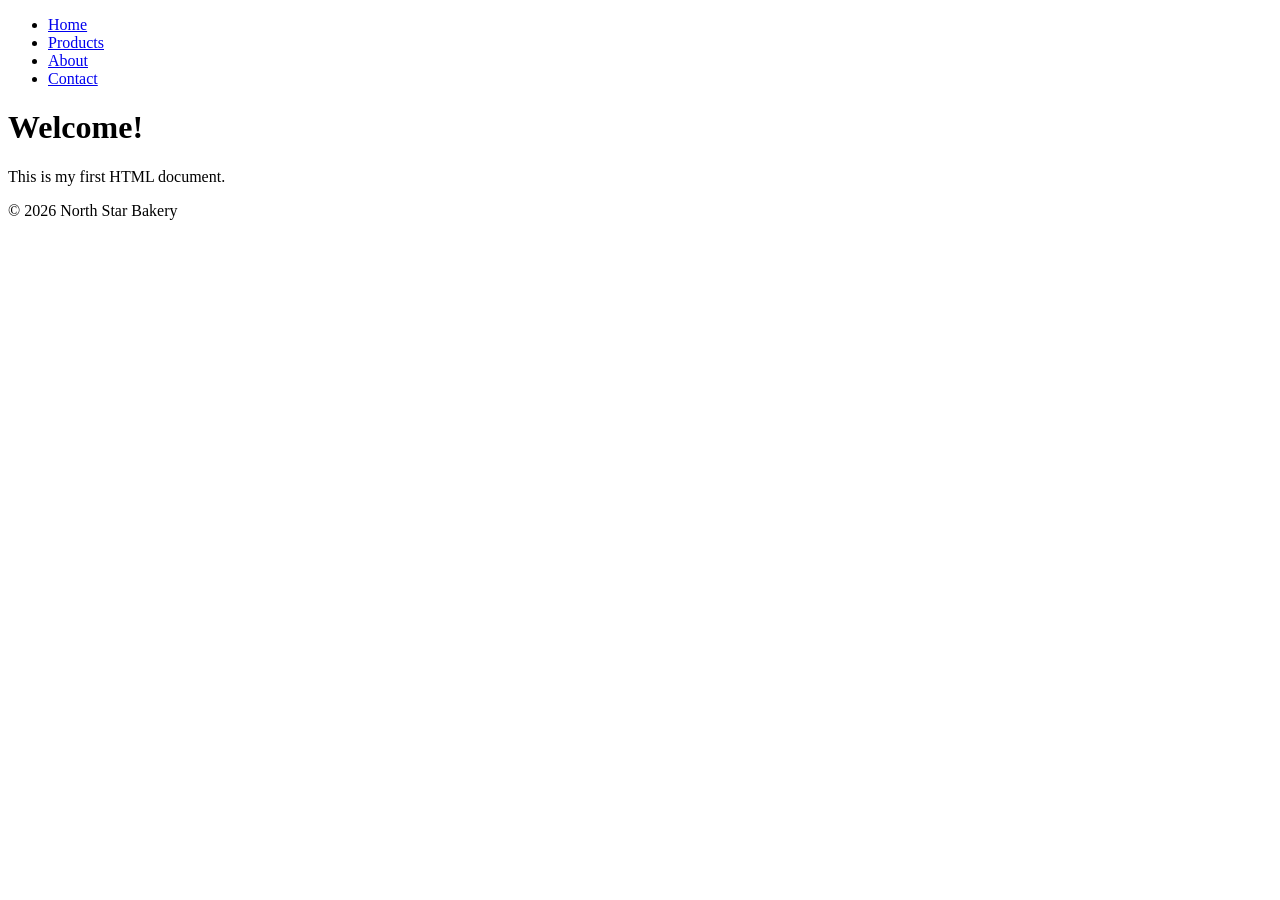
==== index.html @ 476aa755 "Update navigation" ====
<!DOCTYPE html>
<html lang="en">
<head>
    <meta charset="UTF-8">
    <meta name="viewport" content="width=device-width, initial-scale=1.0">
    <title>My First Web Page</title>
        <nav>
    <ul>
        <li><a href="index.html">Home</a></li>
        <li><a href="products.html">Products</a></li>
        <li><a href="about.html">About</a></li>
        <li><a href="contact.html">Contact</a></li>
    </ul>
</nav>
</head>
<body>
    <h1>Welcome!</h1>

    <p>This is my first HTML document.</p>
</body>
</html>
<footer>
    <p>&copy; 2026 North Star Bakery</p>
</footer>
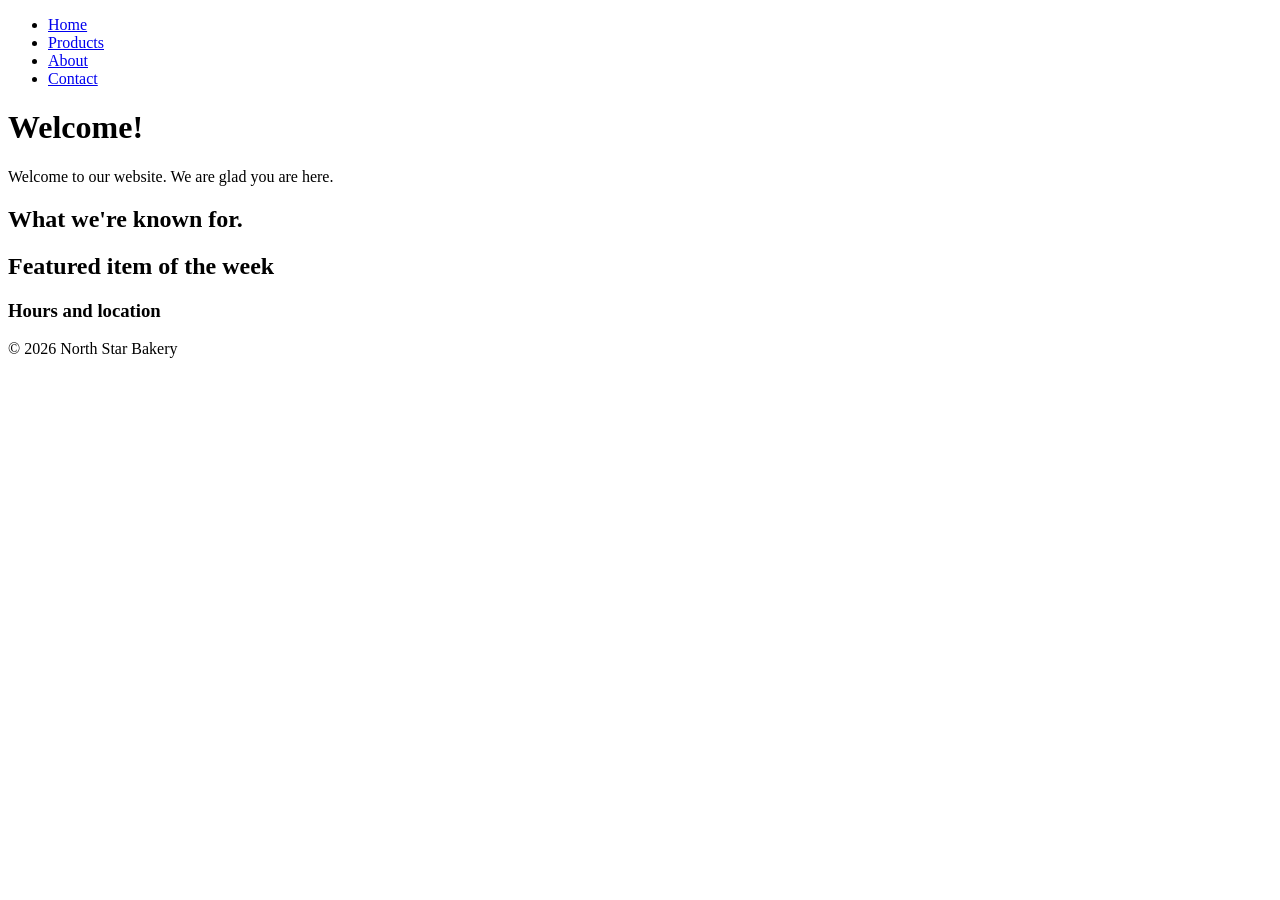
==== commit 63f0e20d: "updated changes" ====
--- a/index.html
+++ b/index.html
@@ -17,7 +17,12 @@
 <body>
     <h1>Welcome!</h1>
 
-    <p>This is my first HTML document.</p>
+    <p>Welcome to our website. We are glad you are here.</p>
+
+    <h2>What we're known for.</h2>
+    <h2>Featured item of the week</h2>
+    <h3>Hours and location</h3>
+
 </body>
 </html>
 <footer>
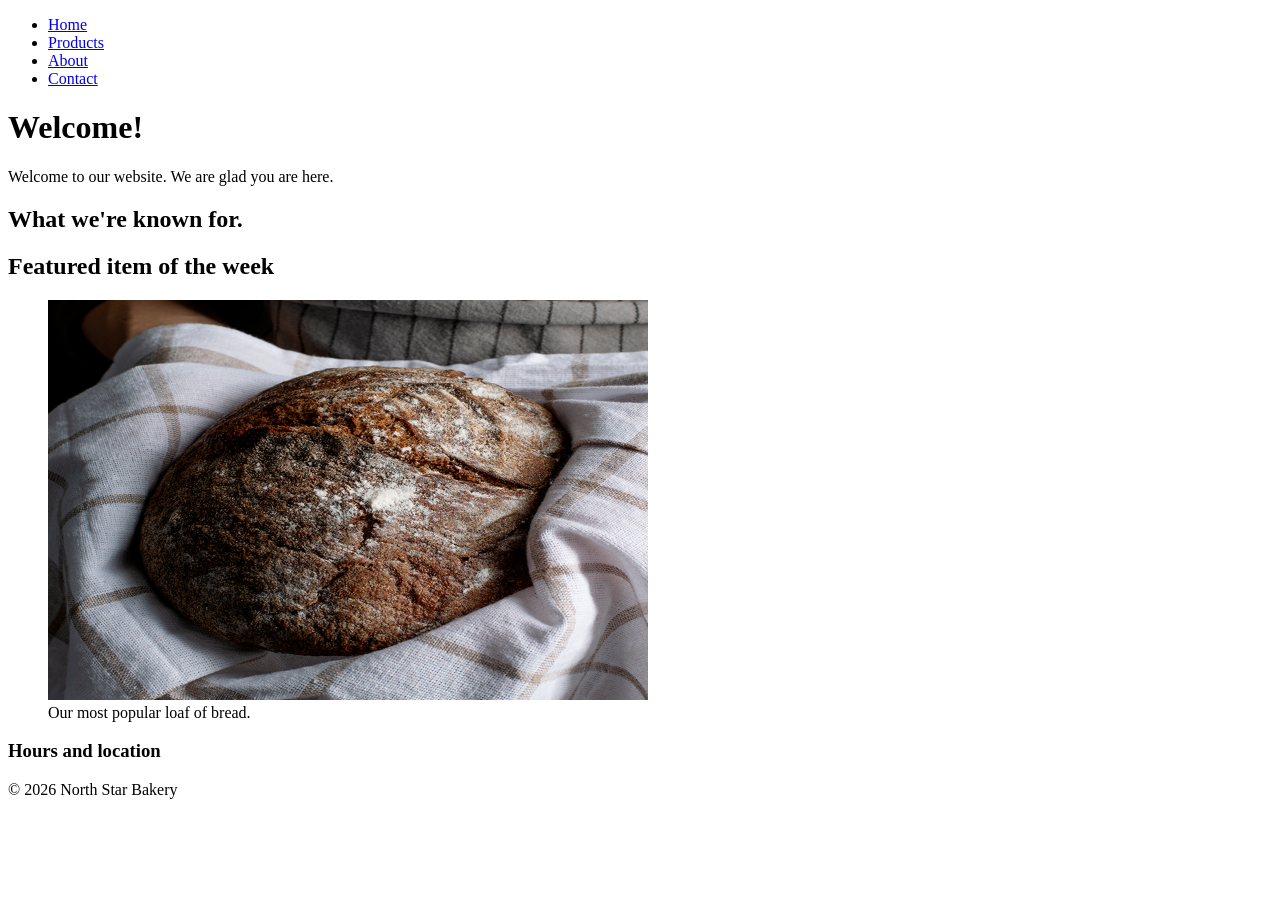
==== commit 25b945ff: "changes" ====
--- a/index.html
+++ b/index.html
@@ -21,6 +21,13 @@
 
     <h2>What we're known for.</h2>
     <h2>Featured item of the week</h2>
+    <figure>
+<img src="images/bakery-signature-loaf_c.png"
+alt="brown loaf of bread being held placed in a kitchen towwl"
+width="600"
+height="400">
+<figcaption>Our most popular loaf of bread.</figcaption>
+</figure>
     <h3>Hours and location</h3>
 
 </body>
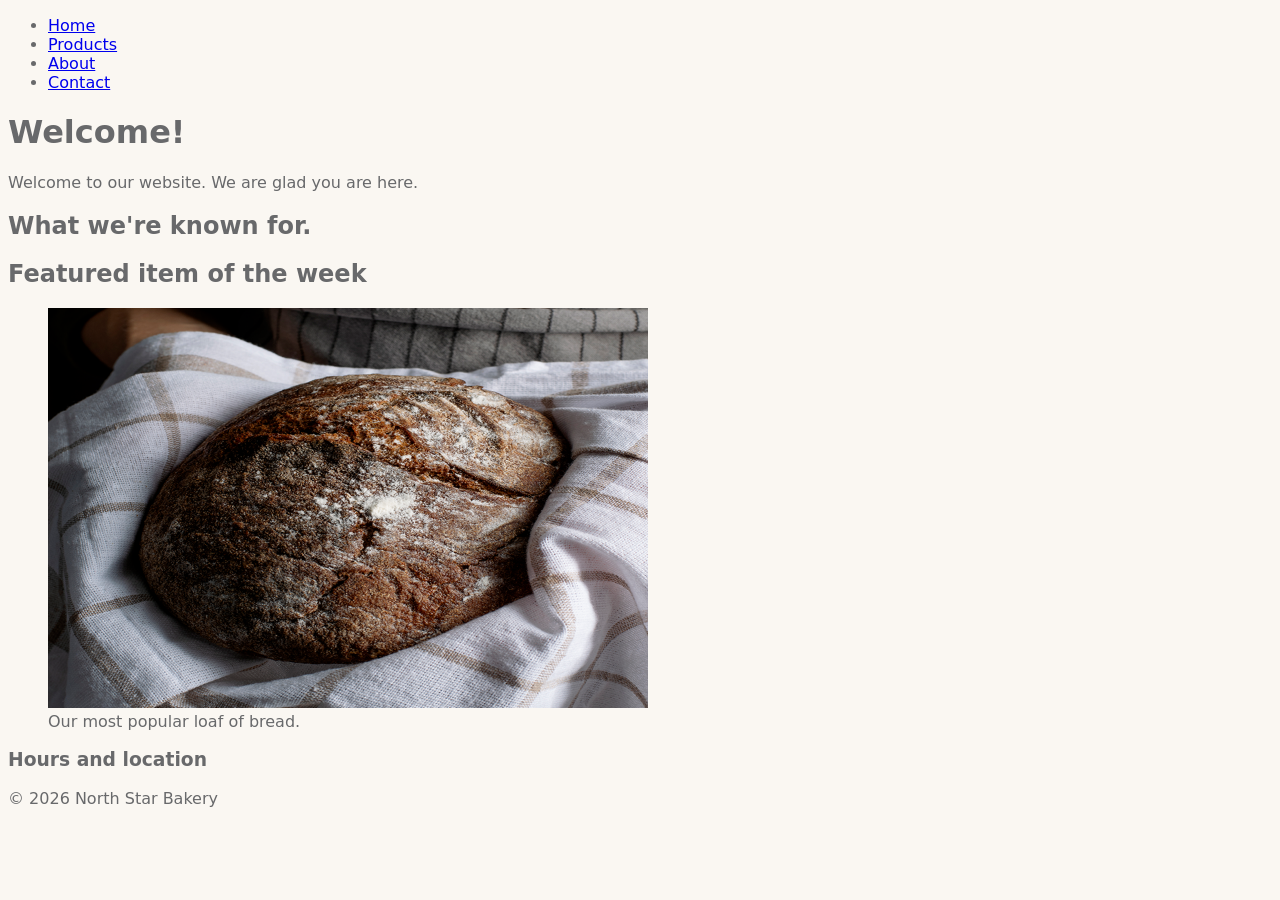
==== commit aa22867d: "added color and font" ====
--- a/index.html
+++ b/index.html
@@ -4,6 +4,10 @@
 <head>
     <meta charset="UTF-8">
     <meta name="viewport" content="width=device-width, initial-scale=1.0">
+     <link rel="preconnect" href="https://fonts.googleapis.com">
+    <link rel="preconnect" href="https://fonts.gstatic.com" crossorigin>
+    <link href="https://fonts.googleapis.com/css2?family=Montserrat:ital,wght@0,100..900;1,100..900&display=swap" rel="stylesheet">
+      <link rel="stylesheet" href="css/styles.css">
     <title>My First Web Page</title>
         <nav>
     <ul>
--- a/css/styles.css
+++ b/css/styles.css
@@ -0,0 +1,12 @@
+/* possibly adding another color to the headers
+h1 {
+color: #86888a;
+} */
+
+/* Global background */
+body {
+  background-color: #FAF7F2;
+  color: #68696b; /* optional: dark text to keep contrast */
+  font-family: system-ui, -apple-system, BlinkMacSystemFont, "Segoe UI", sans-serif;
+}
+
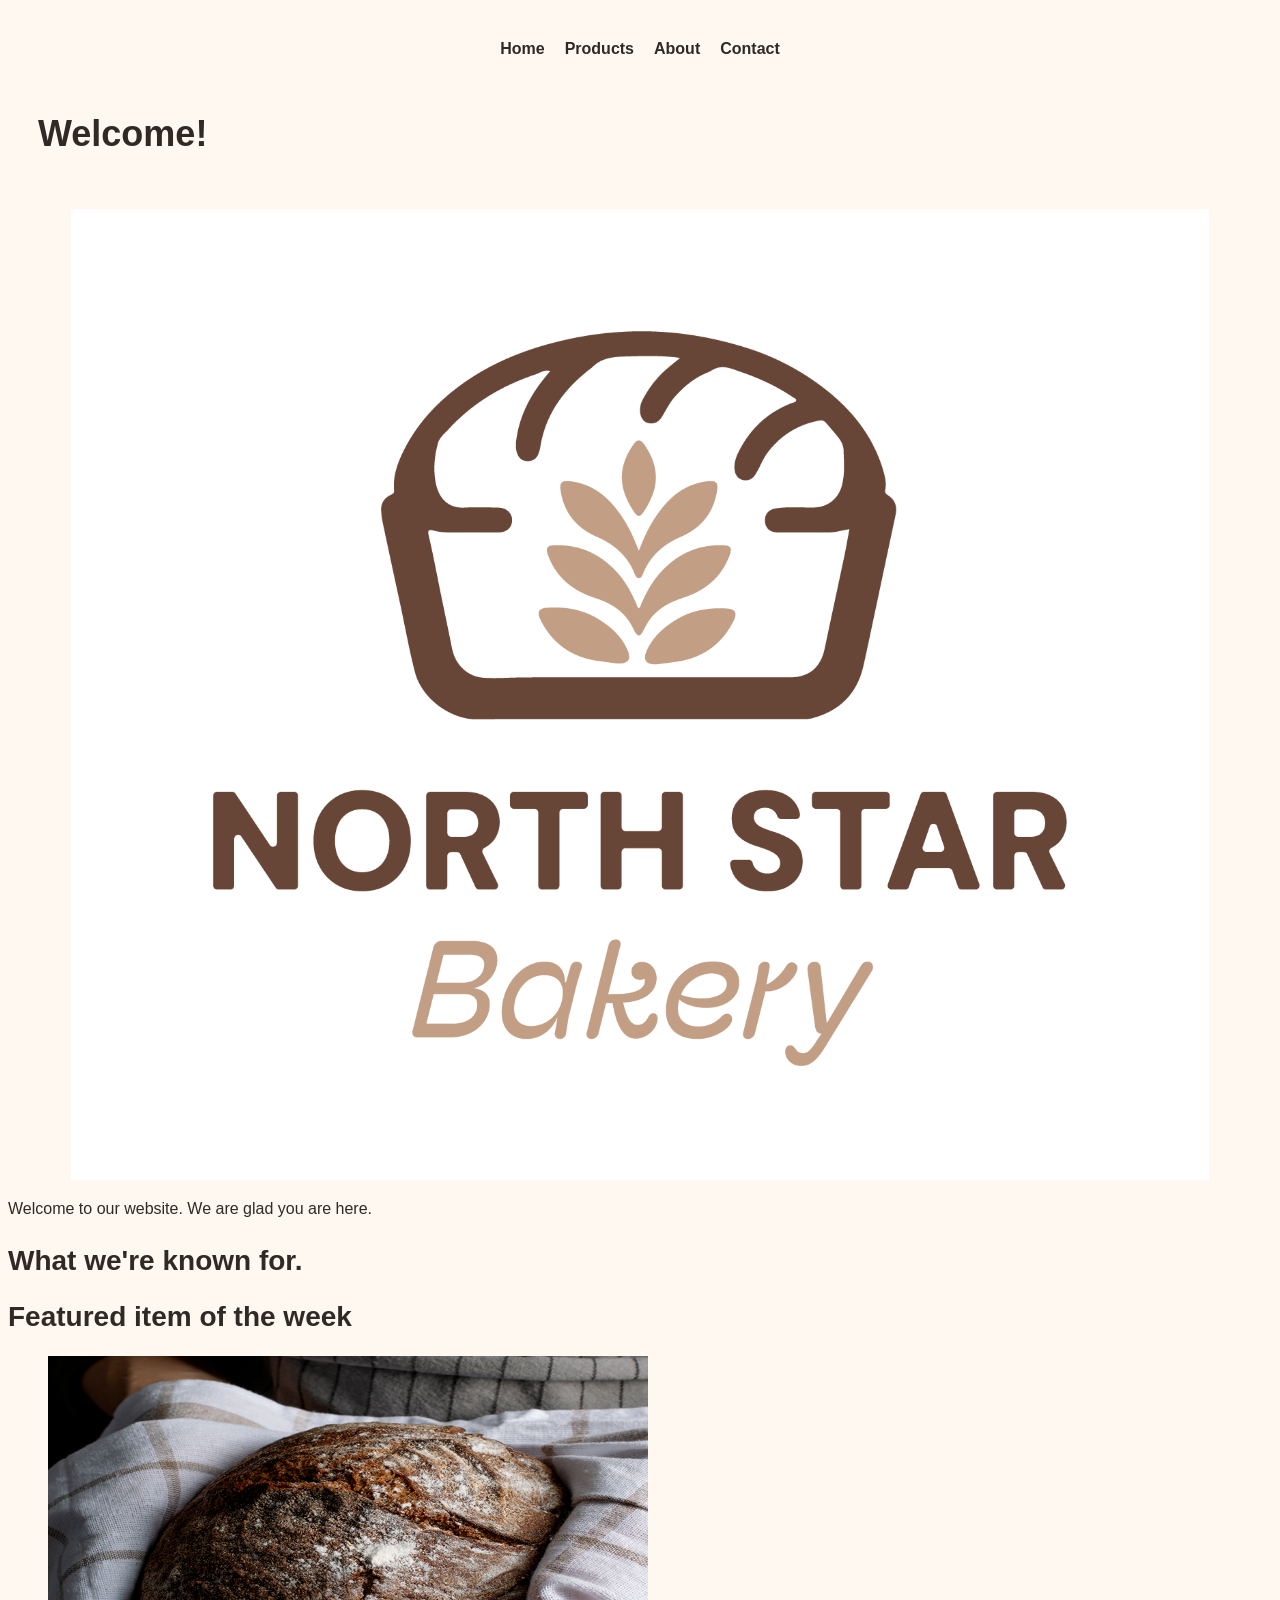
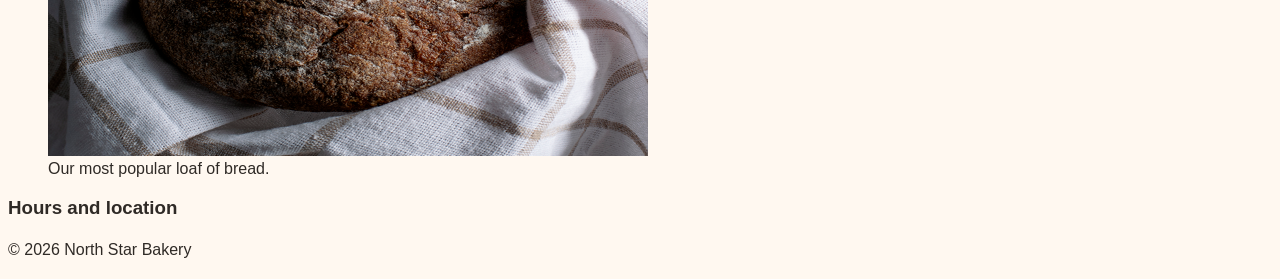
==== commit 411ebcd6: "added styles" ====
--- a/index.html
+++ b/index.html
@@ -9,7 +9,10 @@
     <link href="https://fonts.googleapis.com/css2?family=Montserrat:ital,wght@0,100..900;1,100..900&display=swap" rel="stylesheet">
       <link rel="stylesheet" href="css/styles.css">
     <title>My First Web Page</title>
-        <nav>
+
+</head>
+<body>
+<nav>
     <ul>
         <li><a href="index.html">Home</a></li>
         <li><a href="products.html">Products</a></li>
@@ -17,17 +20,18 @@
         <li><a href="contact.html">Contact</a></li>
     </ul>
 </nav>
-</head>
-<body>
     <h1>Welcome!</h1>
-
+    <img src="images/bakery-logo_c.png" class="center-img"
+    srcset="images/bakery-logo_c.png 100w
+    sizes="20vw"
+    alt="an outline of a loaf of bread representing the logo of North Star Bakery" >
     <p>Welcome to our website. We are glad you are here.</p>
 
     <h2>What we're known for.</h2>
     <h2>Featured item of the week</h2>
     <figure>
 <img src="images/bakery-signature-loaf_c.png"
-alt="brown loaf of bread being held placed in a kitchen towwl"
+alt="brown loaf of bread being held placed in a kitchen towel"
 width="600"
 height="400">
 <figcaption>Our most popular loaf of bread.</figcaption>
--- a/css/styles.css
+++ b/css/styles.css
@@ -3,10 +3,79 @@
 color: #86888a;
 } */
 
+
 /* Global background */
 body {
-  background-color: #FAF7F2;
-  color: #68696b; /* optional: dark text to keep contrast */
-  font-family: system-ui, -apple-system, BlinkMacSystemFont, "Segoe UI", sans-serif;
+  background-color: #FFF8F0;
+  color: #2F2A26; /* optional: dark text to keep contrast */
+  font-family: "Montserrat", sans-serif;
 }
 
+h1 {
+font-size: 36px;
+font-weight: 700;
+line-height: 1.2;
+padding: 30px;
+}
+
+h2 {
+font-size: 28px;
+font-weight: 600;
+}
+
+p {
+font-size: 16px;
+font-weight: 400;
+line-height: 1.6;
+}
+
+nav ul {
+    display: flex;
+    justify-content: center;   
+    margin-top: 40px;  
+    gap: 20px;
+    list-style: none;
+    padding: 0;
+}
+
+nav a {
+    color: #2F2A26;
+    text-decoration: none;
+    font-weight: 600;
+    font-family: "Montserrat", sans-serif;the 
+}
+
+.right-img {
+    display: block;
+    margin-left: auto;
+    margin-right: 0;
+    max-width: 600px;
+}
+
+.center-img {
+    display: block;
+    margin: 0 auto;
+    max-width: 90%;
+}
+
+.goodies {
+   display: flex;
+    justify-content: flex-end;   
+    align-items: center;         
+    gap: 20px;                  
+    padding: 30px; 
+}
+.items {
+   display: flex;
+    justify-content: flex-end;   
+    align-items: center;         
+    gap: 30px;                  
+    padding: 60px; 
+}
+
+@media (max-width: 600px) {
+    nav ul {
+        flex-direction: column;
+        gap: 10px;
+    }
+}
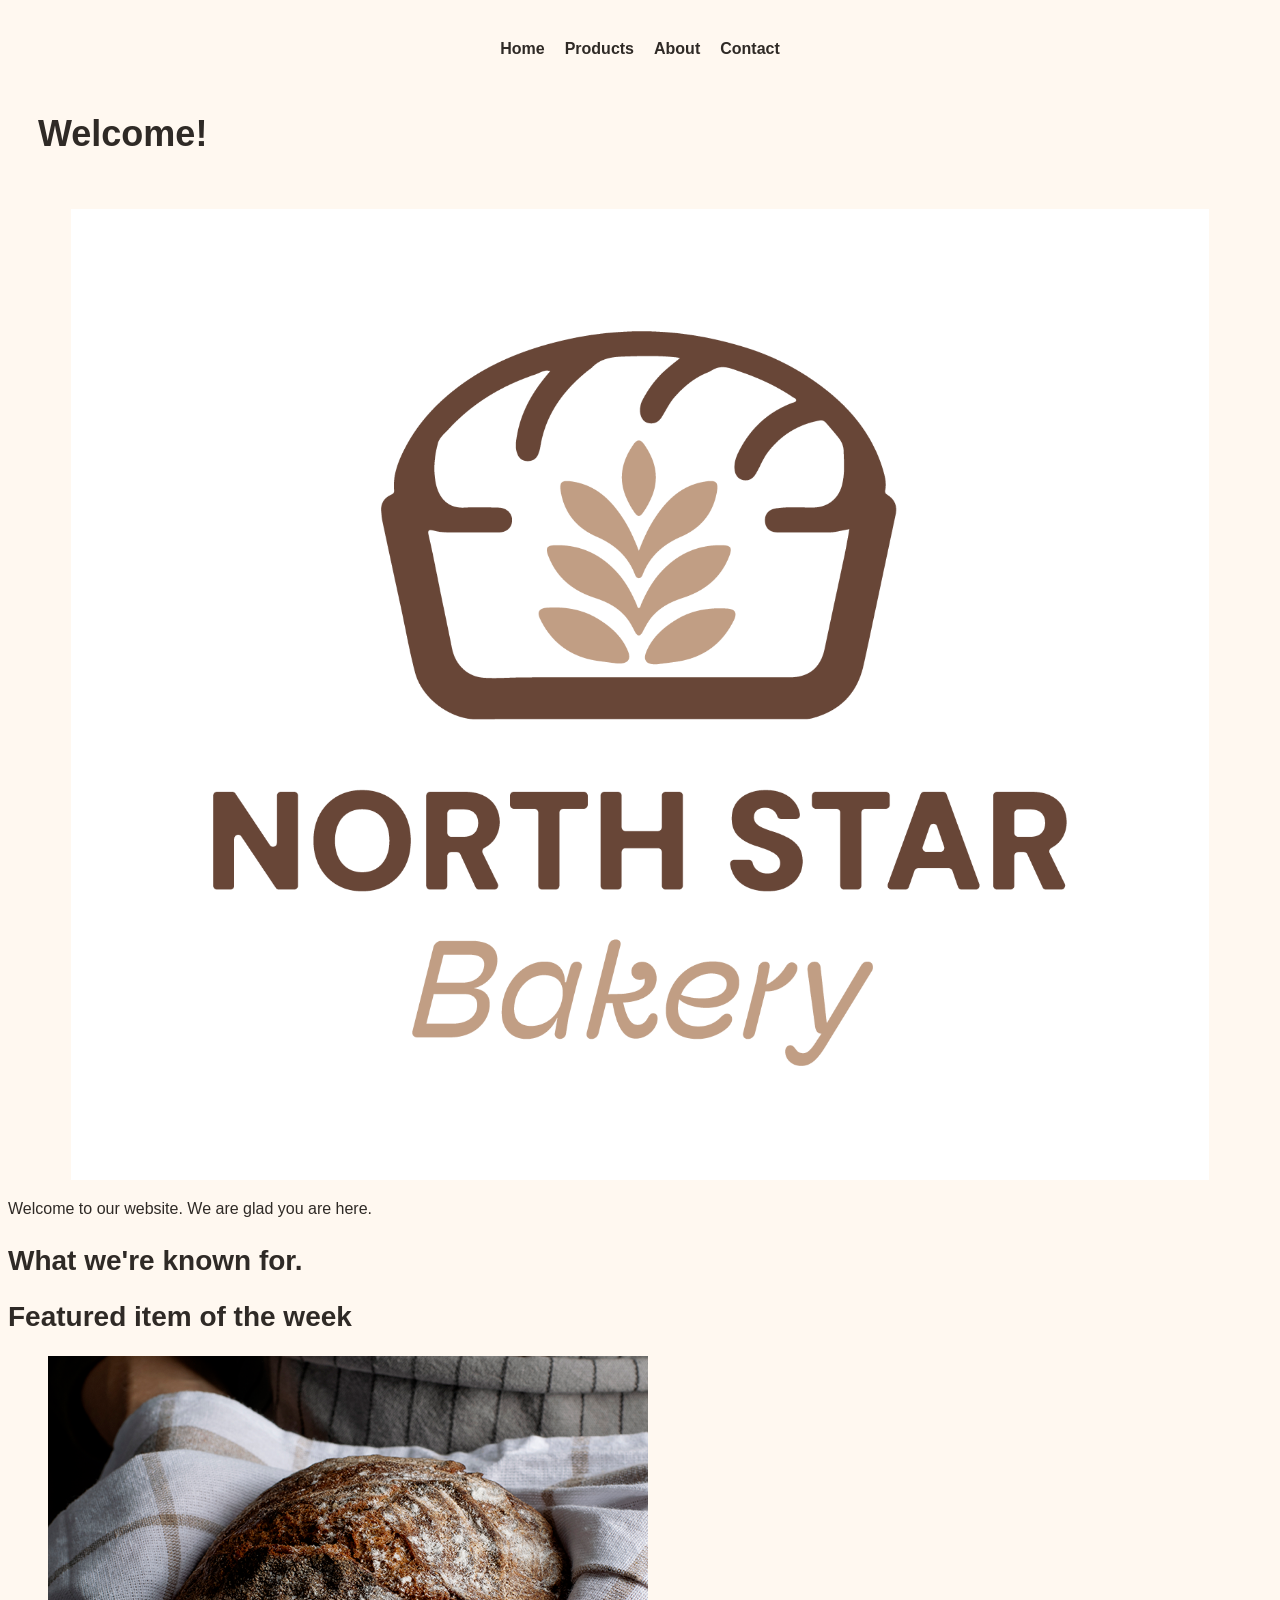
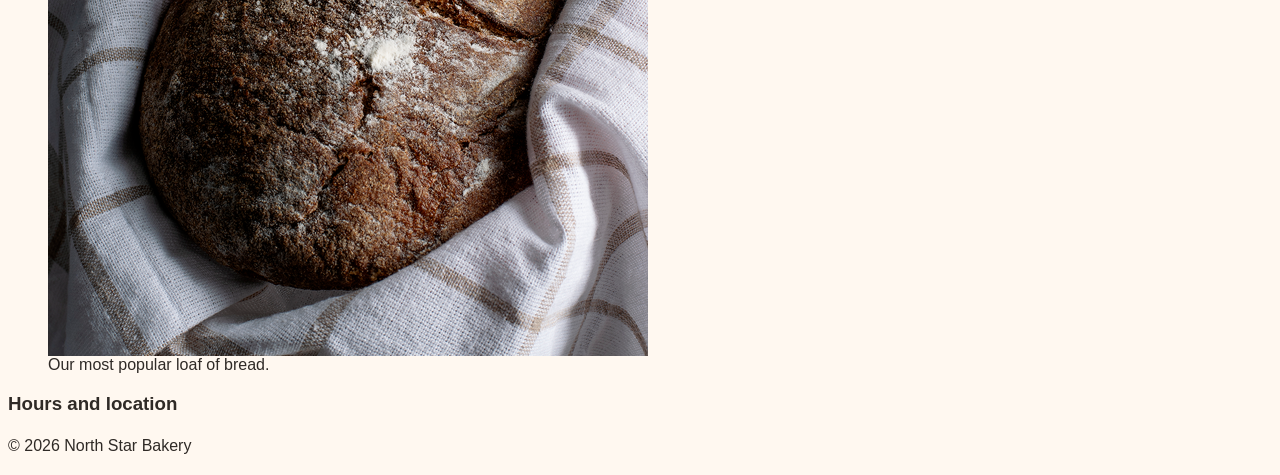
==== commit 232aec38: "changing the loaf of bread" ====
--- a/index.html
+++ b/index.html
@@ -30,7 +30,7 @@
     <h2>What we're known for.</h2>
     <h2>Featured item of the week</h2>
     <figure>
-<img src="images/bakery-signature-loaf_c.png"
+<img src="images/bakery-signature-loaf_c.png" class="left-img"
 alt="brown loaf of bread being held placed in a kitchen towel"
 width="600"
 height="400">
--- a/css/styles.css
+++ b/css/styles.css
@@ -57,6 +57,12 @@
     margin: 0 auto;
     max-width: 90%;
 }
+.left-img {
+    display: block;
+    max-width: 75%;
+    height: auto;
+    text-align: left;
+}
 
 .goodies {
    display: flex;
@@ -78,4 +84,11 @@
         flex-direction: column;
         gap: 10px;
     }
+}
+
+@media (max-width: 600px) {
+    .left-img {
+        flex-direction: column;
+        gap: 10px;
+    }
 }
